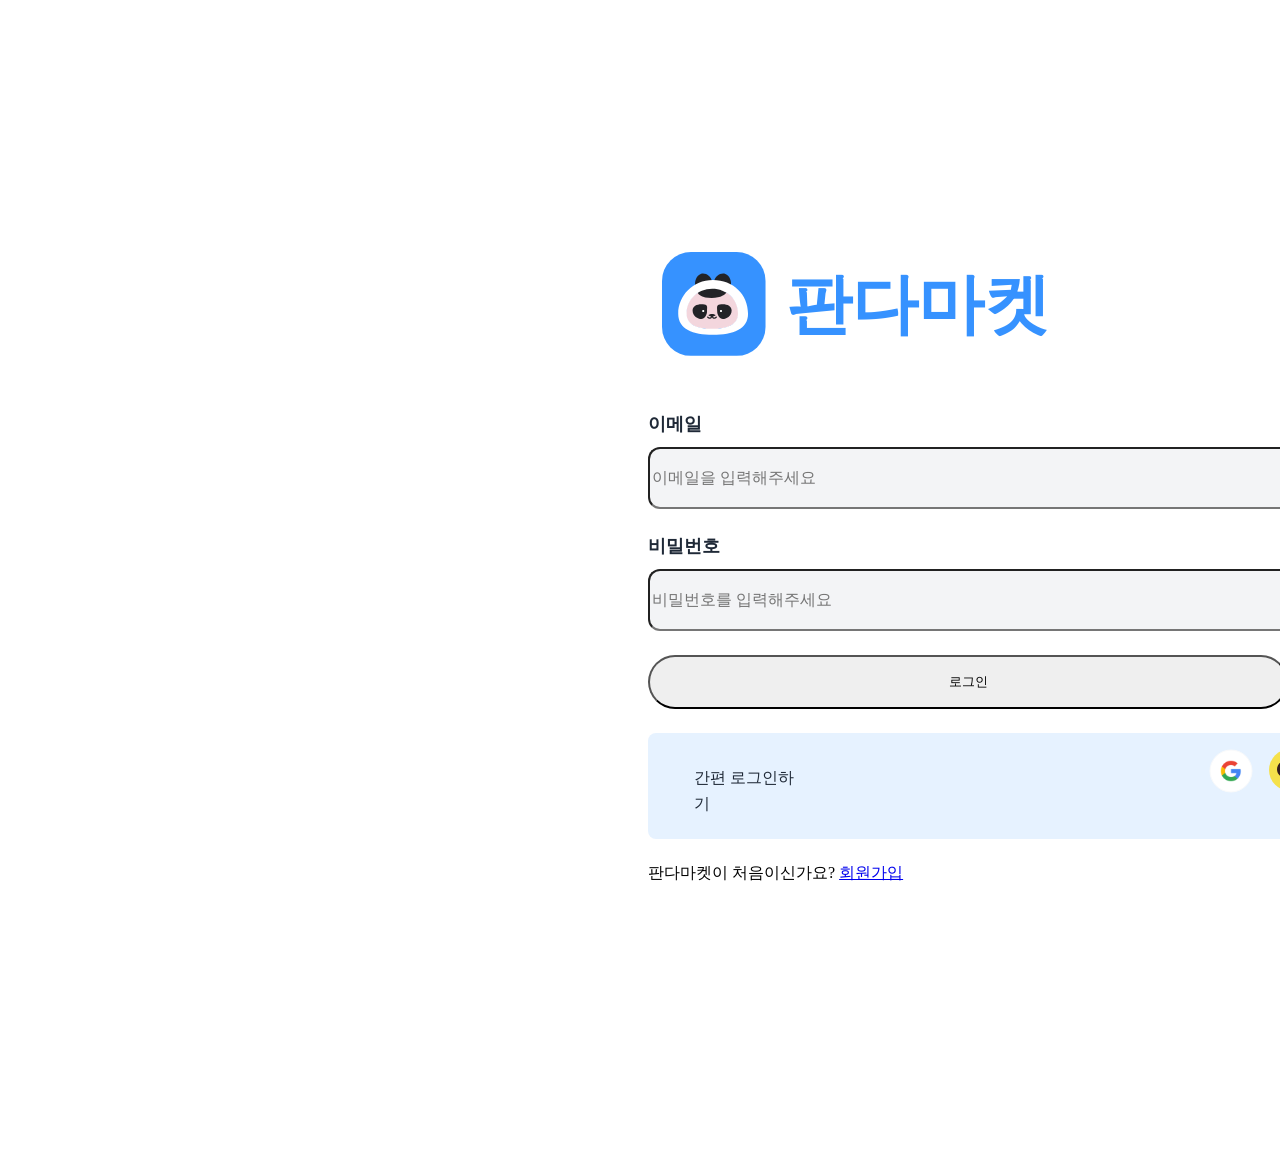
==== login/login.html @ a29343c4 "전체적인 페이지 구현-디테일 부족" ====
<!DOCTYPE html>
<html lang="kr">
<head>
  <meta charset="UTF-8">
  <meta name="viewport" content="width=device-width, initial-scale=1.0">
  <link rel="stylesheet" href="../css/login.css">
  <title>로그인</title>
  <body>
   </head>
    <div class="header">
      <a href="/index.html">
        <img src="../img/loginpanda.svg" alt="panda">
      </a>
      <span>판다마켓</span>
    </div>
    <form action="login">
      <div class="username">
        <label for="username" class="inputname">이메일</label>
        <input type="text" placeholder="이메일을 입력해주세요" id="username" name="username" class="input">
      </div>
      <div class="password">
        <label for="password" class="inputname">비밀번호</label>
        <input type="password" placeholder="비밀번호를 입력해주세요" id="password" name="password" class="input"> 
      </div>
      <button type="submit">로그인</button>
    </form>
    <div class="easy">
      <span class="easy-login">간편 로그인하기</span>
      <div class="sns">
          <a href="https://www.google.com">
          <img src="../img/logingoogle.svg" alt="google">
        </a>
        <a href="https://www.kakaocorp.com/page">
          <img src="../img/loginkakao.svg" alt="kakao">
        </a>
      </div>
    </div>
    <div class="first">
      <span>판다마켓이 처음이신가요?</span> <a href="../signup/signup.html">회원가입</a> 
    </div>
  </body>

</html>
---- css/login.css ----
a:visited {
  color: blue;
  text-decoration: none;
}
body {
  display: inline-block;
  width: 1920px;
  padding: 231px 640px 284px 640px;
  justify-content: center;
  align-items: center;
  position: absolute;
}

.header {
  display: flex;
  position: relative;
  height: 132px;
  width: 396px;
  justify-content: center;
  gap: 20px;
  align-items: center;
  left: 10px;
}
.header span {
  display: inline-block;
  font-family: ROKAF Snas, sans-serif;
  font-size: 66.34px;
  font-style: normal;
  font-weight: 700;
  line-height: normal;
  color: #3692FF;
  padding-bottom: 40;
  flex-direction: row;

}

form {
  display: flex;
  flex-direction: column;
  width: 640px;
  gap: 24px;
  margin-top: 40px;
}
form .inputname {
  font-family: Pretendard;
  font-size: 18px;
  font-weight: 700;
  line-height: 26px;
  color: #1F2937;
}
form .input {
  border-radius: 12px;
  width: 640px;
  height: 56px;
  font-family: Pretendard;
  font-weight: 400;
  font-size: 16px;
  line-height: 26px;
  color: #9CA3AF;
  background-color: #F3F4F6;
}
form .input:hover {
  border-color: #3692FF;
}
form .username {
  width: 100%;
  display: grid;
  grid-auto-rows: auto;
  gap: 10px;
}
form .password {
  width: 100%;
  display: grid;
  grid-auto-rows: auto;
  gap: 10px;
}
form button {
  padding: 16px 124px;
  gap: 10px;
  border-radius: 40px;
}
.easy {
  display: flex;
  width: 640px;
  height: 74px;
  justify-content: space-between;
  background-color: #E6F2FF;
  padding: 16px 23px;
  margin: 24px 0;
  border-radius: 8px;
}
.easy .easy-login {
  display: inline-block;
  width: 101px;
  height: 26px;
  line-height: 26px;
  font-size: 16px;
  font-weight: 500;
  color: #1F2937;
  font-family: Pretendard;
  padding: 16px 23px;
}
.easy .sns {
  display: flex;
  gap: 16px;
}

.frist {
  display: flex;
}
.frist span {
  align-items: center;
}
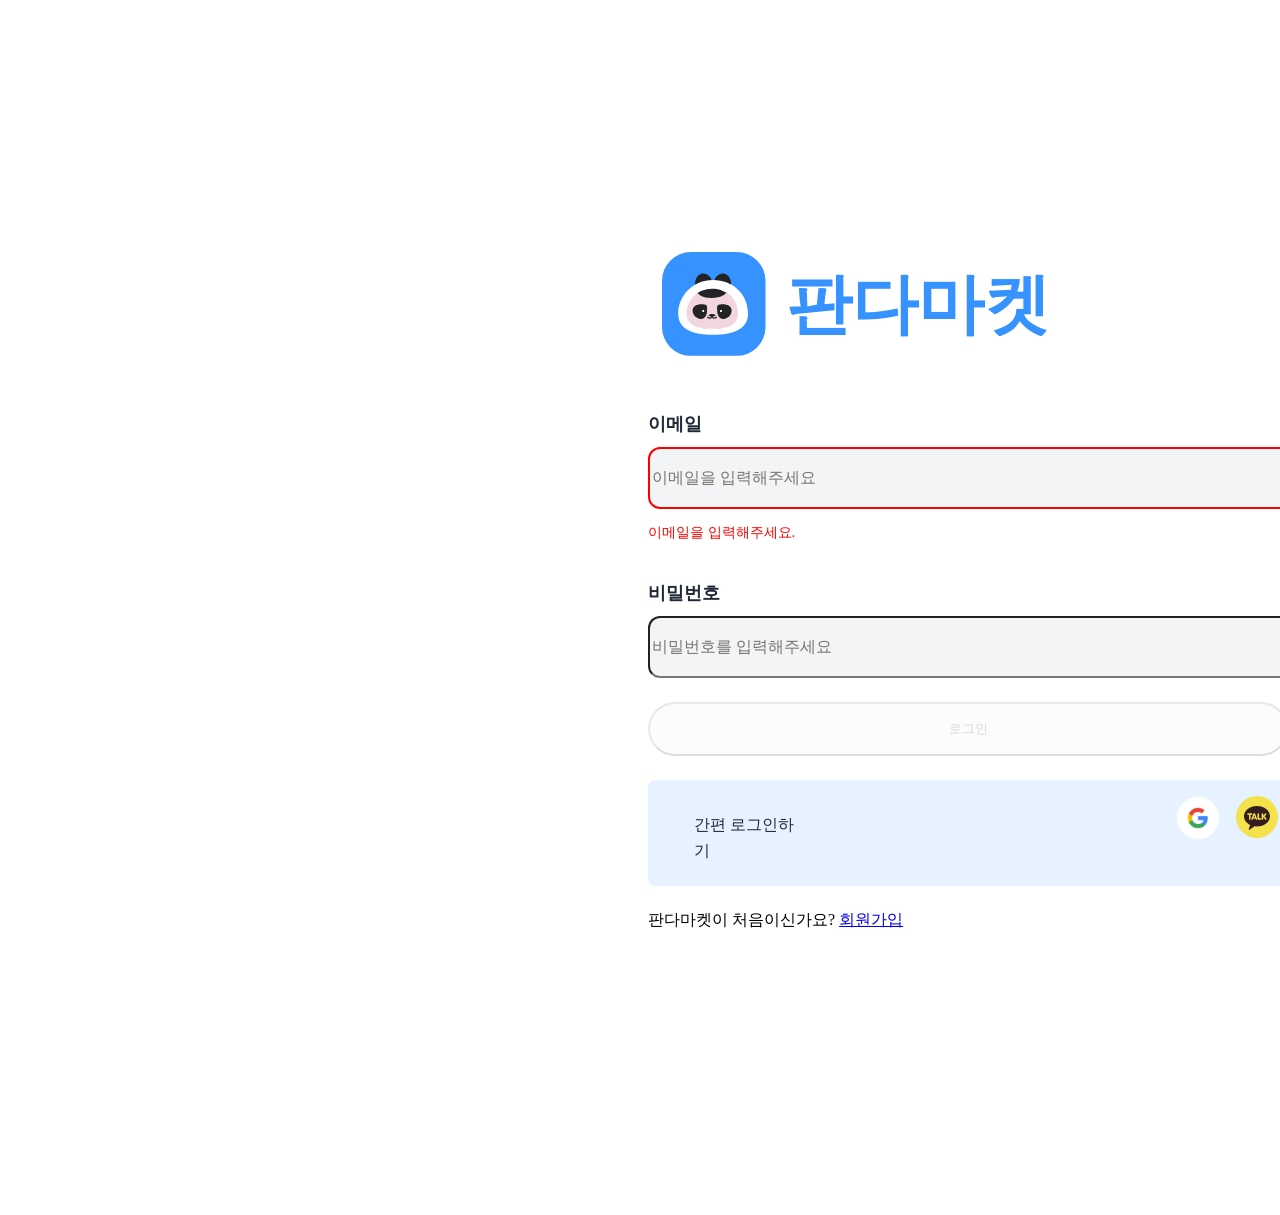
==== commit be2e8921: "login.js 초안 및 기능 구현" ====
--- a/login/login.html
+++ b/login/login.html
@@ -1,29 +1,39 @@
 <!DOCTYPE html>
-<html lang="kr">
+<html lang="ko">
 <head>
   <meta charset="UTF-8">
   <meta name="viewport" content="width=device-width, initial-scale=1.0">
   <link rel="stylesheet" href="../css/login.css">
+  <script src="/JS/login.js" defer></script>
   <title>로그인</title>
-  <body>
-   </head>
+</head>
+   <body>
     <div class="header">
       <a href="/index.html">
         <img src="../img/loginpanda.svg" alt="panda">
       </a>
       <span>판다마켓</span>
     </div>
+    
     <form action="login">
       <div class="username">
         <label for="username" class="inputname">이메일</label>
-        <input type="text" placeholder="이메일을 입력해주세요" id="username" name="username" class="input">
+        <input type="email" 
+        placeholder="이메일을 입력해주세요" 
+        id="username" name="username" 
+        class="input">
       </div>
+      
       <div class="password">
         <label for="password" class="inputname">비밀번호</label>
-        <input type="password" placeholder="비밀번호를 입력해주세요" id="password" name="password" class="input"> 
+        <input type="password" 
+        placeholder="비밀번호를 입력해주세요" 
+        id="password" name="password" 
+        class="input"> 
       </div>
-      <button type="submit">로그인</button>
+      <button id="loginBtn" type="submit" disabled>로그인</button>
     </form>
+
     <div class="easy">
       <span class="easy-login">간편 로그인하기</span>
       <div class="sns">
@@ -32,12 +42,14 @@
         </a>
         <a href="https://www.kakaocorp.com/page">
           <img src="../img/loginkakao.svg" alt="kakao">
-        </a>
+        </a>~~
       </div>
     </div>
+    
     <div class="first">
       <span>판다마켓이 처음이신가요?</span> <a href="../signup/signup.html">회원가입</a> 
     </div>
+
   </body>
 
 </html>
--- a/css/login.css
+++ b/css/login.css
@@ -110,4 +110,19 @@
 }
 .frist span {
   align-items: center;
+}
+
+.error-border {
+  border: 2px solid red;
+  outline: none;
+}
+
+.error-message {
+  color: red;
+  font-size: 0.9rem;
+  margin-top: 4px;
+}
+button:disabled {
+  opacity: 0.5;
+  cursor: not-allowed;
 }
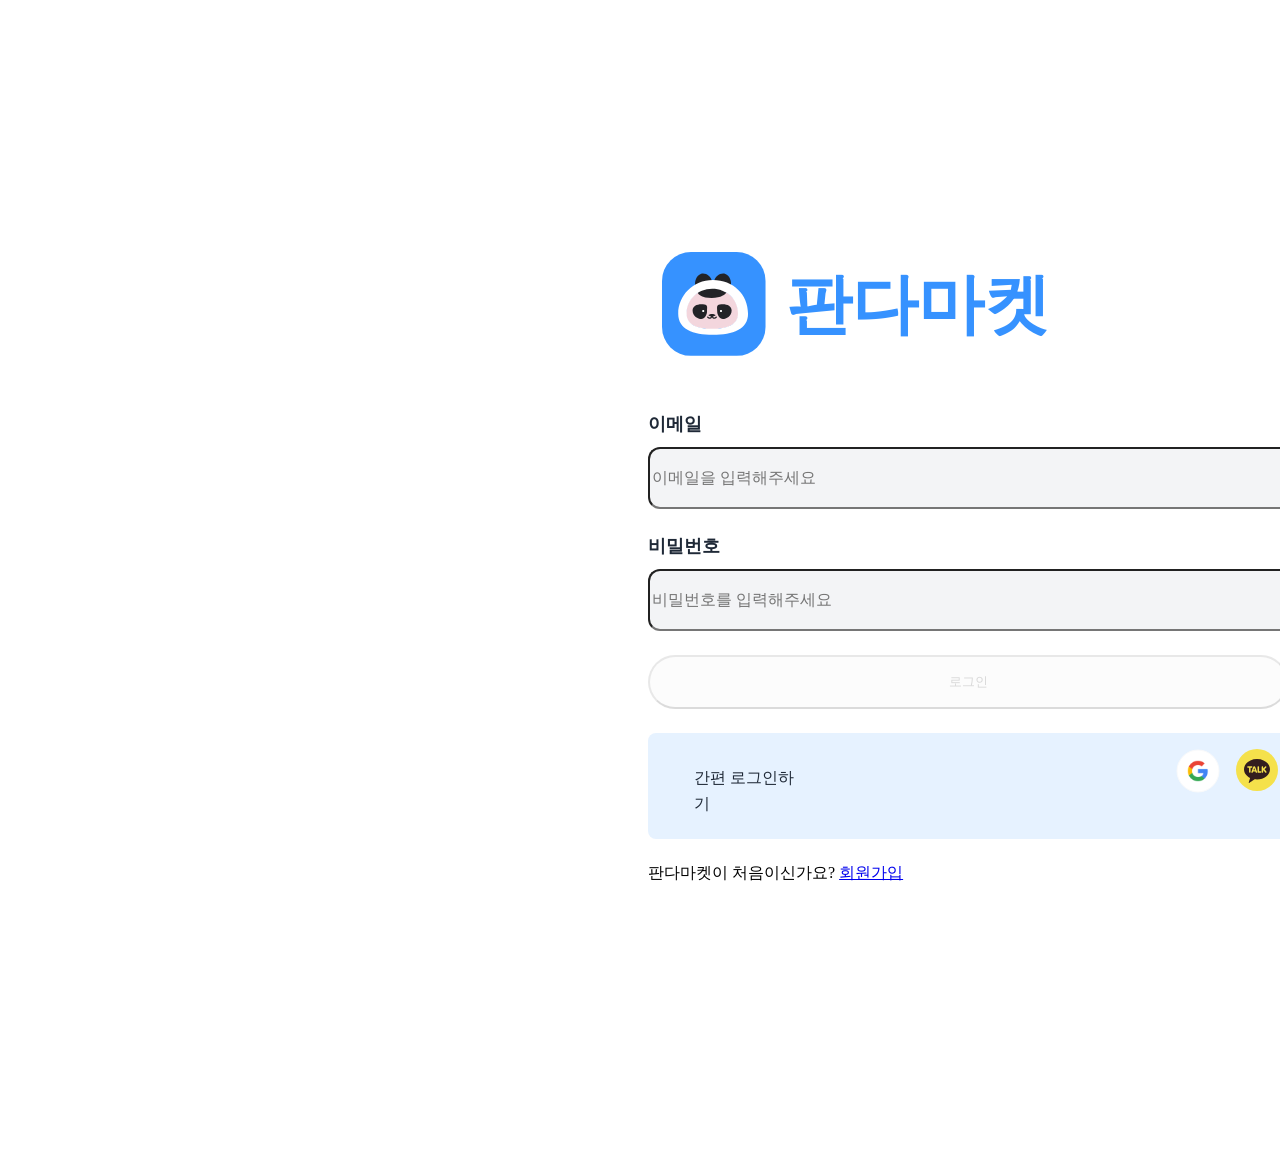
==== commit 8bac75ac: "modal 구현 하지만 로그인 창에서 팝업 뜨질 않음" ====
--- a/login/login.html
+++ b/login/login.html
@@ -4,7 +4,7 @@
   <meta charset="UTF-8">
   <meta name="viewport" content="width=device-width, initial-scale=1.0">
   <link rel="stylesheet" href="../css/login.css">
-  <script src="/JS/login.js" defer></script>
+  <script type="module" src="../JS/login.js"></script>
   <title>로그인</title>
 </head>
    <body>
@@ -52,4 +52,4 @@
 
   </body>
 
-</html>+</html>
--- a/css/login.css
+++ b/css/login.css
@@ -125,4 +125,52 @@
 button:disabled {
   opacity: 0.5;
   cursor: not-allowed;
-}+}
+
+.modal {
+  display: none;
+  position: fixed;
+  inset: 0;
+  z-index: 999;
+}
+
+.modal.show {
+  display: block;
+}
+
+.modal-backdrop {
+  position: absolute;
+  inset: 0;
+  background: rgba(0, 0, 0, 0.4);
+}
+
+.modal-panel {
+  position: relative;
+  top: 50%;
+  left: 50%;
+  transform: translate(-50%, -50%);
+  width: 320px;
+  padding: 24px;
+  border-radius: 12px;
+  background: #fff;
+  box-shadow: 0 8px 24px rgba(0, 0, 0, 0.15);
+  text-align: center;
+}
+
+.modal-message {
+  margin-bottom: 16px;
+  color: #111827;
+  font-size: 16px;
+  line-height: 24px;
+}
+
+.modal-close {
+  width: 100%;
+  padding: 12px;
+  border-radius: 8px;
+  background: #3692FF;
+  color: #fff;
+  border: 0;
+  font-weight: 600;
+  cursor: pointer;
+}
